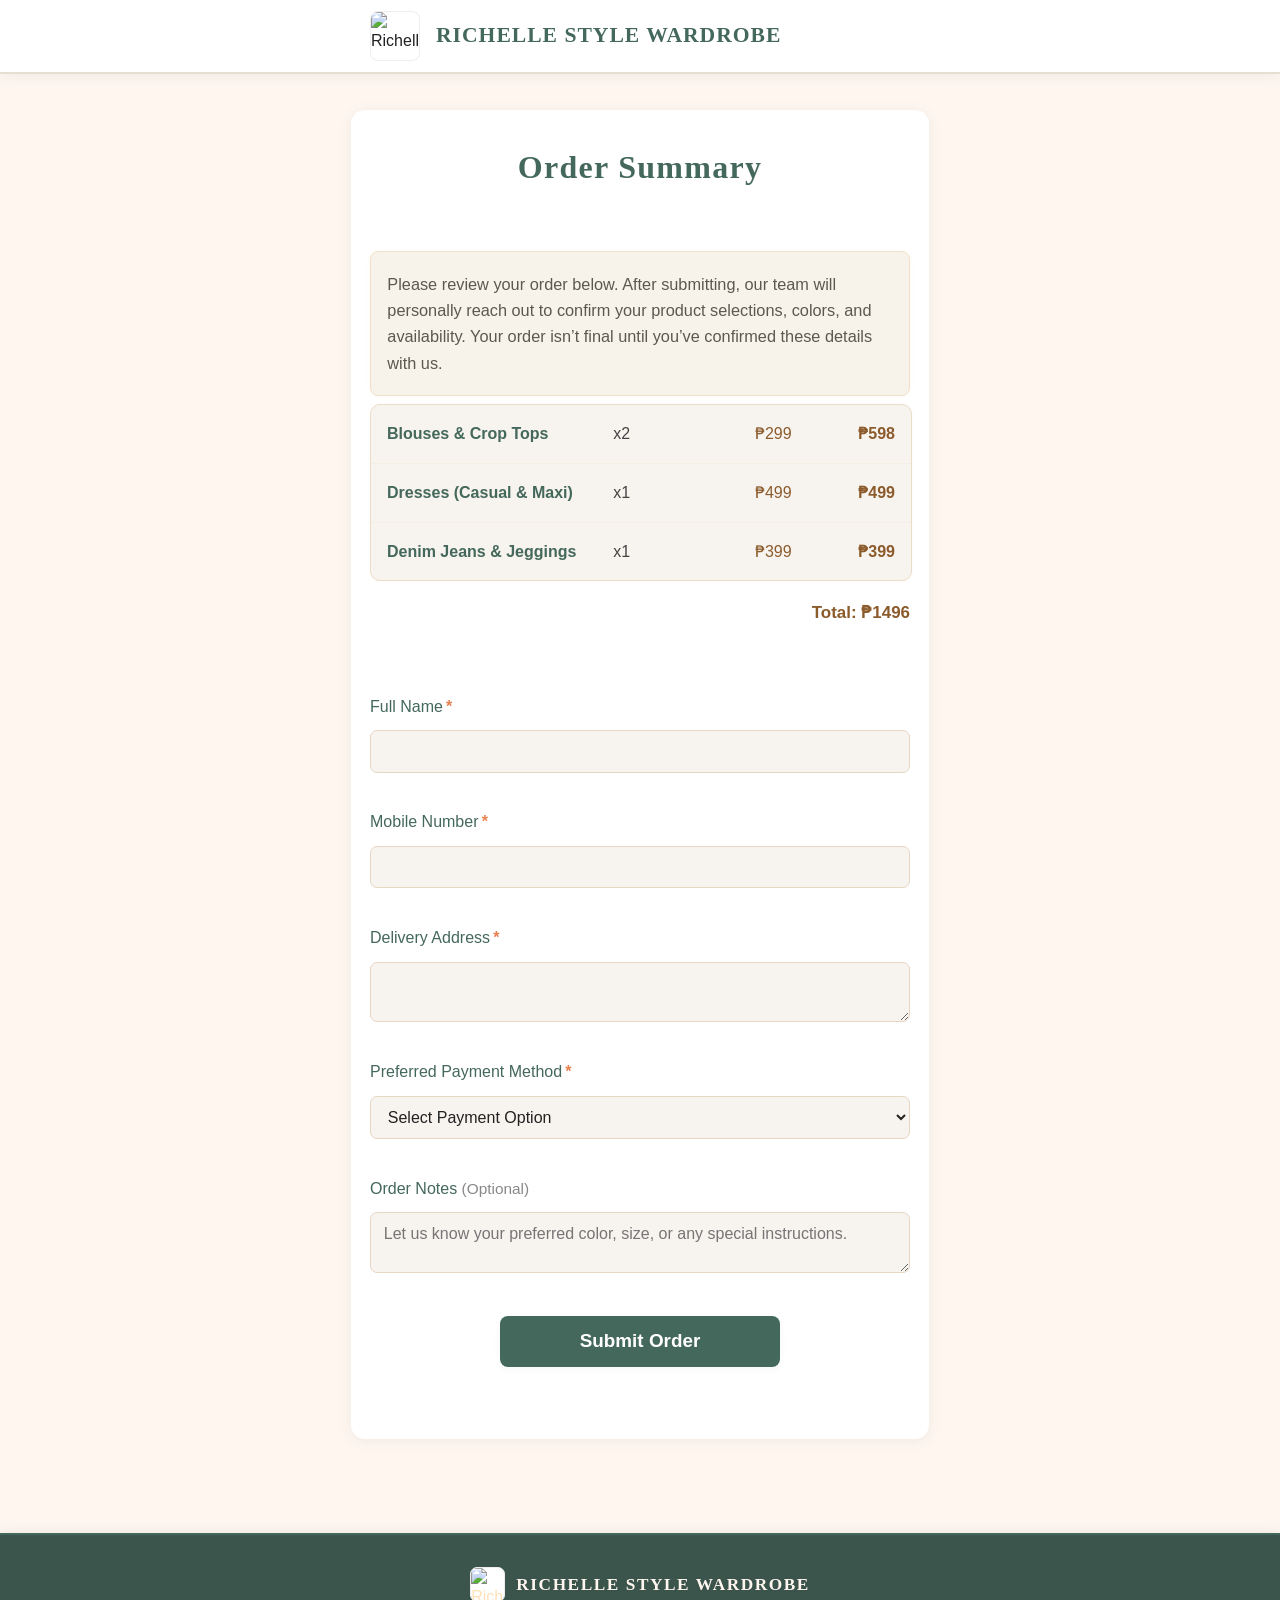
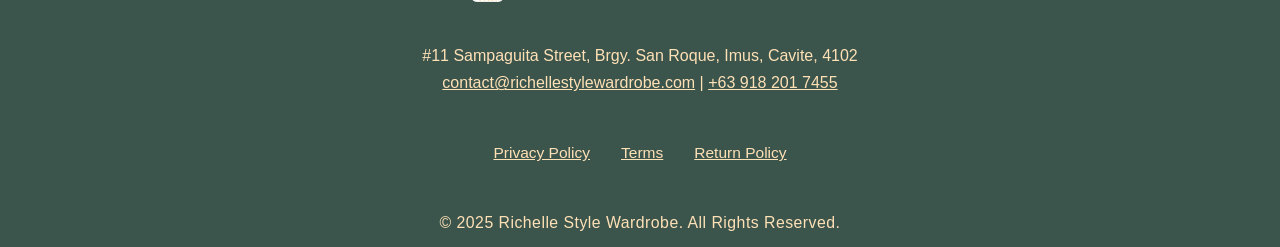
==== order-summary.html @ 690bf206 "order-summary.html" ====
<!DOCTYPE html>
<html lang="en">
<head>
  <meta charset="UTF-8">
  <meta name="viewport" content="width=device-width,initial-scale=1.0">
  <meta name="description" content="Order Summary - Richelle Style Wardrobe. Review your cart, submit your order, and get payment instructions.">
  <meta name="theme-color" content="#fff6f0">
  <link rel="icon" type="image/png" href="FAVICON.png">
  <title>Order Summary | Richelle Style Wardrobe</title>
  <style>
    :root {
      --main-bg: #fff6f0;
      --accent: #44685B;
      --secondary: #8B5B2B;
      --text-dark: #222;
      --text-light: #fff;
      --section-bg: #fff;
      --border-radius: 14px;
      --shadow: 0 2px 14px rgba(68,104,91,0.09);
      --max-width: 540px;
      --input-bg: #f7f3ef;
      --error: #c22;
      --success: #2a864a;
    }

    html, body {
      margin: 0;
      padding: 0;
      background: var(--main-bg);
      color: var(--text-dark);
      font-family: 'Segoe UI', 'Arial', sans-serif;
      font-size: 16px;
      line-height: 1.6;
      min-height: 100vh;
    }

    body {
      display: flex;
      flex-direction: column;
      min-height: 100vh;
      align-items: center;
      justify-content: flex-start;
      background: var(--main-bg);
    }

    header {
      width: 100%;
      background: var(--section-bg);
      box-shadow: var(--shadow);
      padding: 0;
      border-bottom: 2px solid #e5ded1;
      position: sticky;
      top: 0;
      z-index: 100;
    }

    .navbar {
      display: flex;
      align-items: center;
      justify-content: space-between;
      max-width: var(--max-width);
      margin: auto;
      padding: 0.7rem 1.2rem 0.7rem 1.2rem;
    }

    .logo-box {
      display: flex;
      align-items: center;
      gap: 1rem;
    }
    .logo-box img {
      height: 48px;
      width: 48px;
      object-fit: contain;
      border-radius: 8px;
      background: #fff;
      border: 1px solid #eee;
    }
    .brand-text {
      font-family: "Georgia", serif;
      font-size: 1.35rem;
      font-weight: bold;
      color: var(--accent);
      letter-spacing: 1px;
      line-height: 1.1;
    }

    main {
      width: 100%;
      max-width: var(--max-width);
      margin: 0 auto;
      flex: 1;
      display: flex;
      flex-direction: column;
      align-items: center;
      background: var(--main-bg);
      padding: 2.2rem 1rem 1.2rem 1rem;
    }

    .summary-container {
      background: var(--section-bg);
      border-radius: var(--border-radius);
      box-shadow: var(--shadow);
      padding: 2rem 1.2rem;
      width: 100%;
      max-width: 100%;
      margin-bottom: 2.5rem;
      display: flex;
      flex-direction: column;
      align-items: center;
    }

    .summary-title {
      font-family: "Georgia", serif;
      font-size: 2rem;
      color: var(--accent);
      font-weight: 700;
      margin: 0 0 1.2em 0;
      letter-spacing: 0.04em;
      text-align: center;
    }

    .cart-review {
      width: 100%;
      margin-bottom: 2em;
    }

    .cart-list {
      width: 100%;
      margin: 0 0 1.1em 0;
      padding: 0;
      list-style: none;
      border-radius: 10px;
      background: var(--input-bg);
      border: 1px solid #ebddc7;
      box-shadow: 0 1px 5px rgba(176,135,71,0.03);
    }
    .cart-list li {
      display: flex;
      align-items: center;
      justify-content: space-between;
      padding: 1em 1em;
      border-bottom: 1px solid #f4eee4;
      font-size: 1em;
    }
    .cart-list li:last-child {
      border-bottom: none;
    }
    .cart-prod-name {
      font-weight: bold;
      color: var(--accent);
      flex: 2 1 120px;
    }
    .cart-prod-qty {
      color: #444;
      margin: 0 0.6em;
      flex: 1 0 28px;
    }
    .cart-prod-price {
      color: var(--secondary);
      font-weight: 500;
      flex: 1 0 44px;
      text-align: right;
    }
    .cart-prod-total {
      color: var(--secondary);
      font-weight: bold;
      flex: 1 0 55px;
      text-align: right;
    }
    .cart-total-row {
      display: flex;
      justify-content: flex-end;
      font-weight: bold;
      color: var(--secondary);
      font-size: 1.06em;
      margin-top: 1em;
      margin-bottom: 0.5em;
    }

    /* Customer Info Form */
    .customer-form {
      width: 100%;
      max-width: 100%;
      margin-top: 1.7em;
      margin-bottom: 1.7em;
      display: flex;
      flex-direction: column;
      gap: 1.2em;
    }
    .form-row {
      display: flex;
      flex-direction: column;
      gap: 0.5em;
    }
    label {
      font-weight: 500;
      color: var(--accent);
      margin-bottom: 0.2em;
      font-size: 1em;
    }
    input, select, textarea {
      font-size: 1em;
      border-radius: 7px;
      border: 1.3px solid #e6d7c5;
      background: var(--input-bg);
      padding: 0.7em 0.8em;
      outline: none;
      margin-bottom: 0.1em;
      font-family: inherit;
      color: var(--text-dark);
      transition: border 0.11s;
      box-sizing: border-box;
    }
    input:focus, select:focus, textarea:focus {
      border-color: var(--accent);
    }
    textarea {
      min-height: 47px;
      resize: vertical;
    }
    .required {
      color: #e88050;
      font-weight: bold;
      margin-left: 0.2em;
    }
    .error-msg {
      color: var(--error);
      font-size: 0.98em;
      margin-top: 0.2em;
      margin-bottom: 0.3em;
    }
    .success-msg {
      color: var(--success);
      font-size: 1.1em;
      font-weight: bold;
      margin-top: 0.5em;
      margin-bottom: 1em;
      text-align: center;
    }

    /* Checkout Button */
    .checkout-btn {
      background: var(--accent);
      color: var(--text-light);
      border: none;
      border-radius: 8px;
      font-size: 1.18em;
      font-weight: 600;
      padding: 0.75em 2em;
      cursor: pointer;
      transition: background 0.16s;
      box-shadow: 0 2px 8px rgba(34,34,34,0.04);
      margin-top: 1.2em;
      margin-bottom: 0.7em;
      width: 100%;
      max-width: 280px;
      align-self: center;
    }
    .checkout-btn:hover {
      background: #2c453b;
    }

    .info-block {
      background: #f8f3ea;
      border-radius: 8px;
      padding: 1.2em 1em;
      color: #5b594f;
      font-size: 1.02em;
      margin: 1.2em 0 0.5em 0;
      box-shadow: 0 1px 7px rgba(176,135,71,0.03);
      border: 1px solid #f1e1c9;
    }
    .info-block strong {
      color: var(--accent);
    }

    /* Confirmation Section */
    .confirmation-block {
      background: #f1f8f5;
      border-radius: 10px;
      padding: 2em 1.2em;
      color: #295c45;
      text-align: center;
      font-size: 1.12em;
      box-shadow: 0 2px 12px rgba(34,102,81,0.07);
      margin-top: 1.2em;
      margin-bottom: 1em;
      border: 1px solid #d6e8e2;
    }
    .confirmation-block strong {
      color: #24704b;
      font-weight: bold;
    }

    /* Footer */
    footer {
      background: #3b544c;
      color: #ffe1b6;
      border-top: 2px solid #44685B;
      box-shadow: 0 -2px 14px rgba(68,104,91,0.08);
      font-size: 1em;
      width: 100%;
      margin-top: 2.2rem;
      position: relative;
    }
    .footer-content {
      max-width: var(--max-width);
      margin: auto;
      padding: 2em 1.2em 1em 1.2em;
      display: flex;
      flex-direction: column;
      align-items: center;
      gap: 1.5em;
    }
    .footer-logo {
      display: flex;
      align-items: center;
      gap: 0.7em;
      margin-bottom: 0.5em;
    }
    .footer-logo img {
      height: 33px;
      width: 33px;
      object-fit: contain;
      border-radius: 7px;
      background: #fff;
      border: 1px solid #eee;
    }
    .footer-brand {
      color: #fff6f0;
      font-weight: bold;
      font-family: "Georgia", serif;
      font-size: 1.08em;
      letter-spacing: 0.09em;
      text-shadow: 0 1px 4px rgba(0,0,0,0.04);
    }
    .footer-contact {
      margin: 0.5em 0 0.5em 0;
      color: #ffe1b6;
      font-size: 1em;
      text-align: center;
      line-height: 1.7em;
    }
    .footer-contact a {
      color: #ffe1b6;
      text-decoration: underline;
      transition: color 0.13s;
    }
    .footer-contact a:hover {
      color: #fff;
    }
    .footer-links {
      margin: 0.8em 0 0.8em 0;
      display: flex;
      gap: 1em;
      justify-content: center;
      flex-wrap: wrap;
      font-size: 0.97em;
    }
    .footer-links a {
      color: #ffe1b6;
      text-decoration: underline;
      transition: color 0.13s;
      margin: 0 0.5em;
    }
    .footer-links a:hover {
      color: #fff;
    }
    .footer-bottom {
      width: 100%;
      text-align: center;
      font-size: 0.99em;
      color: #ffe1b6;
      padding: 1em 0 0.7em 0;
      letter-spacing: 0.03em;
    }
    @media (max-width: 540px) {
      main {
        padding: 1.2rem 0.2rem 0.5rem 0.2rem;
      }
      .summary-container {
        padding: 1.1rem 0.3rem;
      }
      .footer-content {
        padding: 1.2em 0.2em 1em 0.2em;
        gap: 1em;
      }
    }
  </style>
</head>
<body>
  <header>
    <div class="navbar">
      <div class="logo-box">
        <img src="LOGO.png" alt="Richelle Style Wardrobe Logo">
        <span class="brand-text">RICHELLE STYLE WARDROBE</span>
      </div>
    </div>
  </header>
  <main>
    <div class="summary-container">
      <div class="summary-title">Order Summary</div>
      <div class="info-block" id="info-block">
        Please review your order below. After submitting, our team will personally reach out to confirm your product selections, colors, and availability. Your order isn’t final until you’ve confirmed these details with us.
      </div>
      <div class="cart-review" id="cart-review">
        <ul class="cart-list" id="cart-list">
          <!-- Cart items will be injected here by JS -->
        </ul>
        <div class="cart-total-row" id="cart-total-row">Total: ₱<span id="cart-total">0</span></div>
      </div>
      <form class="customer-form" id="customer-form" autocomplete="on">
        <div class="form-row">
          <label for="customer-name">Full Name<span class="required">*</span></label>
          <input type="text" id="customer-name" name="customer-name" required autocomplete="name">
          <div class="error-msg" id="error-name"></div>
        </div>
        <div class="form-row">
          <label for="customer-phone">Mobile Number<span class="required">*</span></label>
          <input type="tel" id="customer-phone" name="customer-phone" required autocomplete="tel" pattern="^09\d{9}$|^\+639\d{9}$">
          <div class="error-msg" id="error-phone"></div>
        </div>
        <div class="form-row">
          <label for="customer-address">Delivery Address<span class="required">*</span></label>
          <textarea id="customer-address" name="customer-address" required autocomplete="street-address"></textarea>
          <div class="error-msg" id="error-address"></div>
        </div>
        <div class="form-row">
          <label for="payment-method">Preferred Payment Method<span class="required">*</span></label>
          <select id="payment-method" name="payment-method" required>
            <option value="">Select Payment Option</option>
            <option value="GCash">GCash</option>
            <option value="Bank Transfer">Bank Transfer (BDO)</option>
            <option value="COD">Cash on Delivery (Cavite only)</option>
          </select>
          <div class="error-msg" id="error-payment"></div>
        </div>
        <div class="form-row">
          <label for="customer-note">Order Notes <span style="color:#888;font-weight:400;font-size:0.96em;">(Optional)</span></label>
          <textarea id="customer-note" name="customer-note" autocomplete="off" placeholder="Let us know your preferred color, size, or any special instructions."></textarea>
        </div>
        <button type="submit" class="checkout-btn" id="submit-order-btn">Submit Order</button>
        <div class="success-msg" id="submit-success" style="display:none;"></div>
      </form>
      <div class="info-block" id="payment-info" style="display:none;">
        <strong>Next Steps:</strong> Once you confirm your order details with our team, we'll send you a secure payment link based on your selected payment method.<br>
        <br>
        Please complete your payment within <strong>24 hours</strong> to ensure your order is processed. Orders will be automatically canceled if payment is not received within this window. Thank you for your understanding!
      </div>
      <div class="confirmation-block" id="confirmation-block" style="display:none;">
        <strong>Order Submitted Successfully!</strong>
        <br><br>
        Thank you for placing your order with Richelle Style Wardrobe. One of our team members will reach out shortly to help finalize your order details, including colors, availability, and any custom preferences.
        <br><br>
        Please verify all details when contacted. After confirmation, you’ll receive a secure payment link for your chosen method. Kindly complete payment within <strong>24 hours</strong> to avoid automatic cancellation.
        <br><br>
        We appreciate your trust in us and look forward to assisting you!
      </div>
    </div>
  </main>
  <footer>
    <div class="footer-content">
      <div class="footer-logo">
        <img src="LOGO.png" alt="Richelle Style Wardrobe Footer Logo">
        <span class="footer-brand">RICHELLE STYLE WARDROBE</span>
      </div>
      <div class="footer-contact">
        #11 Sampaguita Street, Brgy. San Roque, Imus, Cavite, 4102<br>
        <a href="mailto:contact@richellestylewardrobe.com">contact@richellestylewardrobe.com</a> |
        <a href="tel:+639182017455">+63 918 201 7455</a>
      </div>
      <div class="footer-links">
        <a href="#policies">Privacy Policy</a>
        <a href="#policies">Terms</a>
        <a href="#policies">Return Policy</a>
      </div>
    </div>
    <div class="footer-bottom">
      &copy; 2025 Richelle Style Wardrobe. All Rights Reserved.
    </div>
  </footer>
  <script>
    // Demo cart data for illustration (replace with actual cart logic)
    let cart = [
      {name: "Blouses & Crop Tops", price: 299, qty: 2},
      {name: "Dresses (Casual & Maxi)", price: 499, qty: 1},
      {name: "Denim Jeans & Jeggings", price: 399, qty: 1}
    ];

    // Renders cart items on the summary page
    function renderCart() {
      const cartList = document.getElementById('cart-list');
      const cartTotalRow = document.getElementById('cart-total-row');
      let total = 0;
      cartList.innerHTML = "";
      if (cart.length === 0) {
        cartList.innerHTML = '<li style="text-align:center;color:#888;font-style:italic;padding:1.2em;">Your cart is empty.</li>';
        cartTotalRow.innerHTML = '';
        return;
      }
      cart.forEach(item => {
        const lineTotal = item.price * item.qty;
        total += lineTotal;
        const li = document.createElement('li');
        li.innerHTML =
          `<span class="cart-prod-name">${item.name}</span>
           <span class="cart-prod-qty">x${item.qty}</span>
           <span class="cart-prod-price">₱${item.price}</span>
           <span class="cart-prod-total">₱${lineTotal}</span>`;
        cartList.appendChild(li);
      });
      cartTotalRow.innerHTML = `Total: ₱<span id="cart-total">${total}</span>`;
    }
    renderCart();

    // Form Validation
    function validateForm() {
      let valid = true;
      // Name validation
      const name = document.getElementById('customer-name').value.trim();
      if (!name) {
        document.getElementById('error-name').textContent = "Please enter your full name.";
        valid = false;
      } else {
        document.getElementById('error-name').textContent = "";
      }
      // Phone validation
      const phone = document.getElementById('customer-phone').value.trim();
      const phonePattern = /^09\d{9}$|^\+639\d{9}$/;
      if (!phone) {
        document.getElementById('error-phone').textContent = "Please enter your mobile number.";
        valid = false;
      } else if (!phonePattern.test(phone)) {
        document.getElementById('error-phone').textContent = "Enter a valid PH mobile number (e.g. 09XXXXXXXXX or +639XXXXXXXXX).";
        valid = false;
      } else {
        document.getElementById('error-phone').textContent = "";
      }
      // Address
      const address = document.getElementById('customer-address').value.trim();
      if (!address) {
        document.getElementById('error-address').textContent = "Delivery address is required.";
        valid = false;
      } else {
        document.getElementById('error-address').textContent = "";
      }
      // Payment
      const payment = document.getElementById('payment-method').value;
      if (!payment) {
        document.getElementById('error-payment').textContent = "Please select a payment method.";
        valid = false;
      } else {
        document.getElementById('error-payment').textContent = "";
      }
      return valid;
    }

    // Handle form submission
    document.getElementById('customer-form').addEventListener('submit', function(e){
      e.preventDefault();
      if (!validateForm()) return;

      // Hide form and show confirmation
      document.getElementById('customer-form').style.display = "none";
      document.getElementById('info-block').style.display = "none";
      document.getElementById('payment-info').style.display = "";
      document.getElementById('confirmation-block').style.display = "";

      // Display success message
      document.getElementById('submit-success').style.display = "none";
    });
  </script>
</body>
</html>
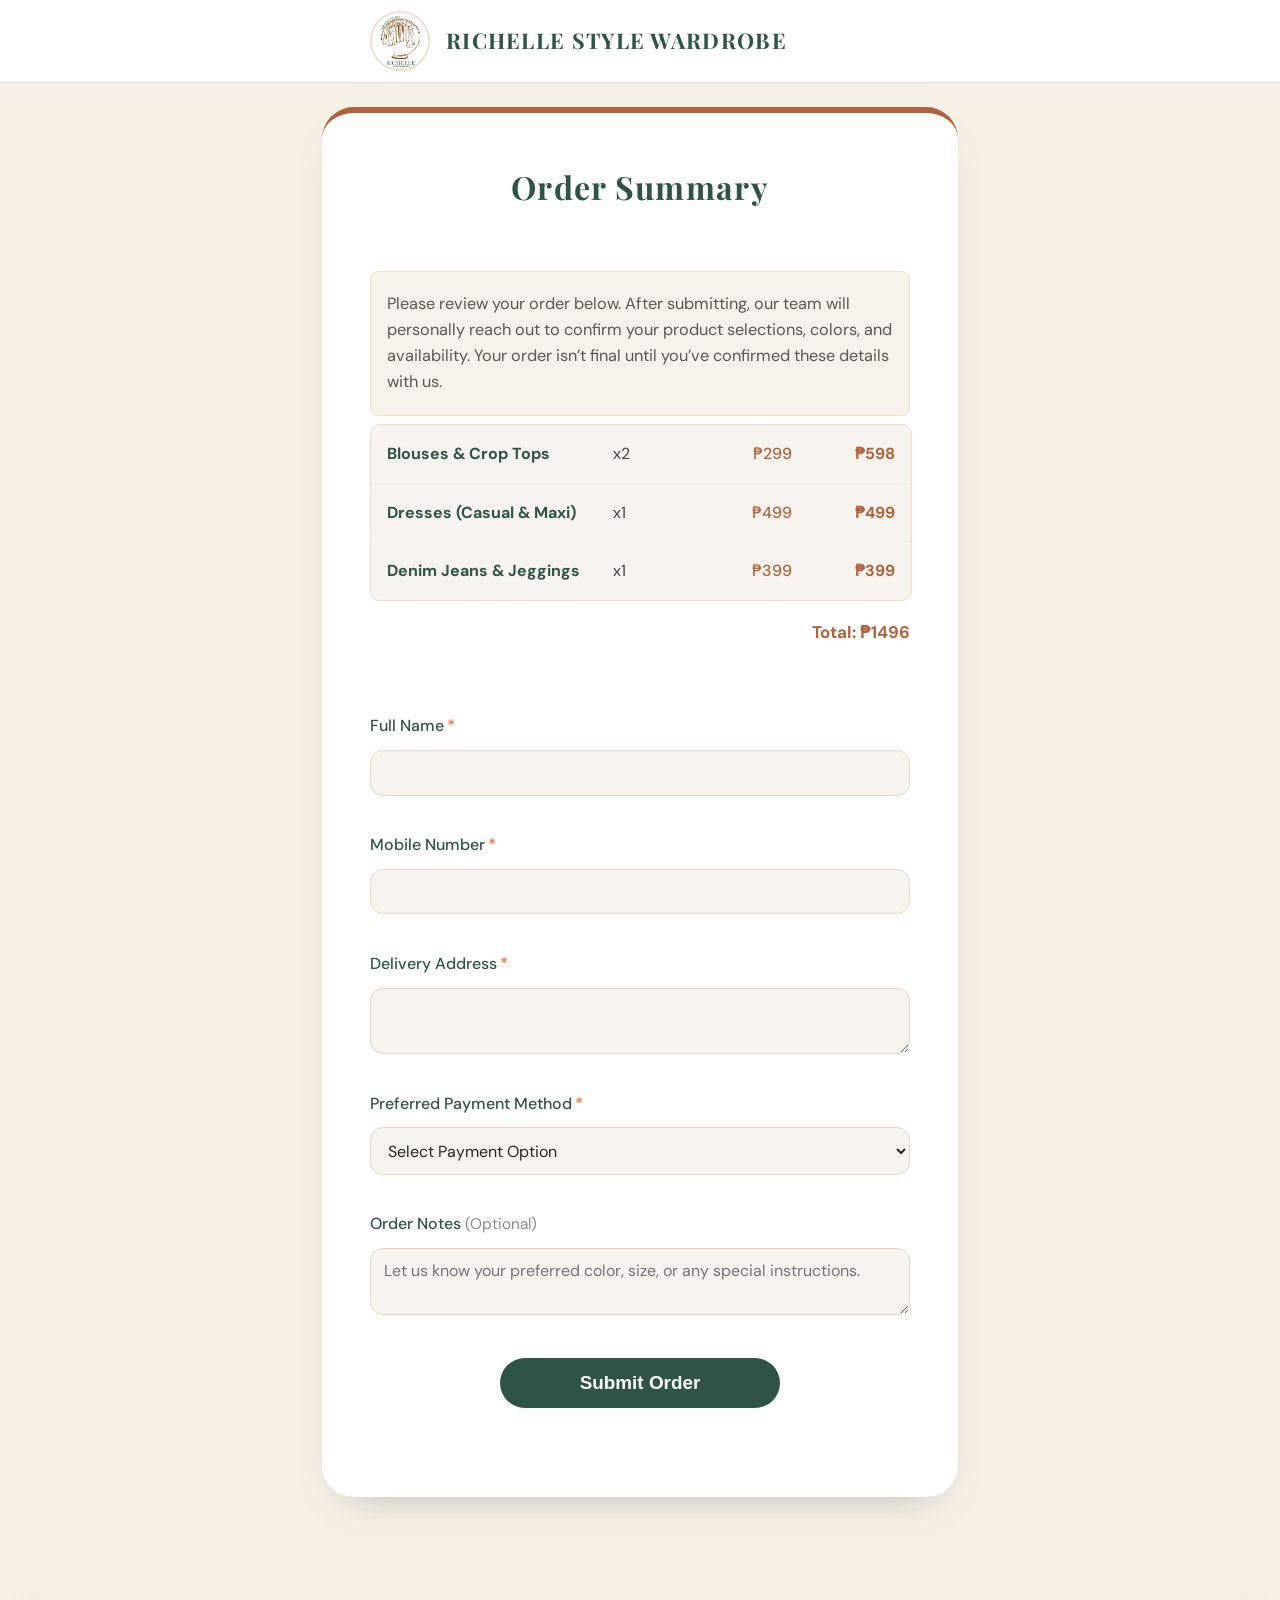
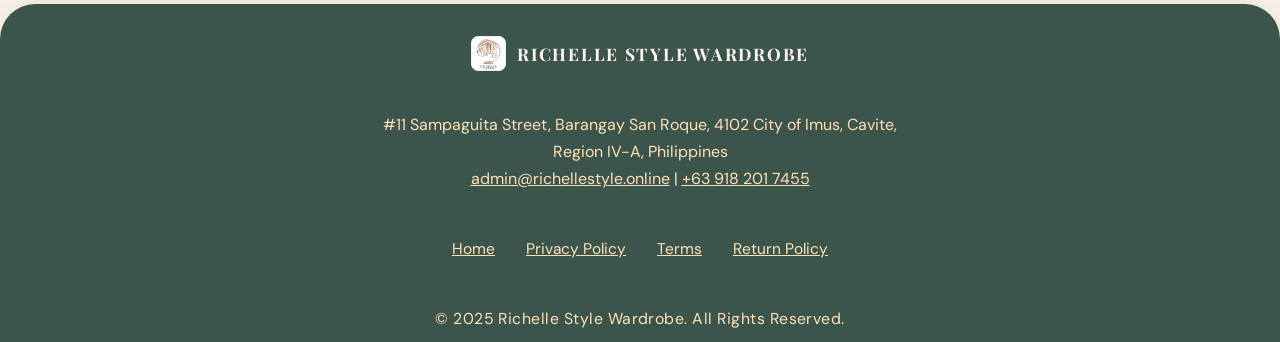
==== commit 9a15eefa: "Add files via upload" ====
--- a/order-summary.html
+++ b/order-summary.html
@@ -5,7 +5,7 @@
   <meta name="viewport" content="width=device-width,initial-scale=1.0">
   <meta name="description" content="Order Summary - Richelle Style Wardrobe. Review your cart, submit your order, and get payment instructions.">
   <meta name="theme-color" content="#fff6f0">
-  <link rel="icon" type="image/png" href="FAVICON.png">
+  <link rel="icon" type="image/png" href="image/LOGO.png">
   <title>Order Summary | Richelle Style Wardrobe</title>
   <style>
     :root {
@@ -388,12 +388,13 @@
       }
     }
   </style>
+  <link rel="preconnect" href="https://fonts.googleapis.com"><link rel="preconnect" href="https://fonts.gstatic.com" crossorigin><link href="https://fonts.googleapis.com/css2?family=DM+Sans:wght@400;500;700&family=Playfair+Display:wght@600;700;800&display=swap" rel="stylesheet"><link rel="stylesheet" href="polish.css">
 </head>
 <body>
   <header>
     <div class="navbar">
       <div class="logo-box">
-        <img src="LOGO.png" alt="Richelle Style Wardrobe Logo">
+        <img src="image/LOGO.png" alt="Richelle Style Wardrobe Logo">
         <span class="brand-text">RICHELLE STYLE WARDROBE</span>
       </div>
     </div>
@@ -462,18 +463,18 @@
   <footer>
     <div class="footer-content">
       <div class="footer-logo">
-        <img src="LOGO.png" alt="Richelle Style Wardrobe Footer Logo">
+        <img src="image/LOGO.png" alt="Richelle Style Wardrobe Footer Logo">
         <span class="footer-brand">RICHELLE STYLE WARDROBE</span>
       </div>
       <div class="footer-contact">
-        #11 Sampaguita Street, Brgy. San Roque, Imus, Cavite, 4102<br>
-        <a href="mailto:contact@richellestylewardrobe.com">contact@richellestylewardrobe.com</a> |
+        #11 Sampaguita Street, Barangay San Roque, 4102 City of Imus, Cavite, Region IV-A, Philippines<br>
+        <a href="mailto:admin@richellestyle.online">admin@richellestyle.online</a> |
         <a href="tel:+639182017455">+63 918 201 7455</a>
       </div>
-      <div class="footer-links">
-        <a href="#policies">Privacy Policy</a>
-        <a href="#policies">Terms</a>
-        <a href="#policies">Return Policy</a>
+      <div class="footer-links"><a href="index.html">Home</a>
+        <a href="privacy-policy.html">Privacy Policy</a>
+        <a href="terms.html">Terms</a>
+        <a href="refund-policy.html">Return Policy</a>
       </div>
     </div>
     <div class="footer-bottom">
--- a/polish.css
+++ b/polish.css
@@ -0,0 +1,155 @@
+:root {
+  --main-bg: #f7f0e6;
+  --accent: #2f5446;
+  --secondary: #b0623a;
+  --text-dark: #2a2622;
+  --border-radius: 22px;
+  --shadow: 0 18px 40px -22px rgba(47,84,70,.35);
+  --footer-bg: #22392f;
+  --footer-border: #b0623a;
+  --footer-social-bg: rgba(255,255,255,.12);
+  --sand: #ecdfcd;
+  --clay-soft: #f3dccd;
+}
+html { scroll-behavior: smooth; }
+body { font-family: 'DM Sans', 'Segoe UI', Arial, sans-serif; -webkit-font-smoothing: antialiased; }
+h1, h2, h3, h4, .brand-text, .footer-brand, .cart-summary-title, .cart-panel h3, .hero-content h1, section h2, .policy-card h4, .product-title {
+  font-family: 'Playfair Display', Georgia, serif;
+}
+section[id] { scroll-margin-top: 100px; }
+
+
+header { border-bottom: 1px solid #e7dccb; box-shadow: none; }
+.logo-box img { border-radius: 50%; border: 2px solid var(--sand); height: 56px; width: 56px; }
+.brand-text { font-size: 1.35rem; color: var(--accent); letter-spacing: .06em; }
+nav a { font-size: .95rem; border-radius: 999px; padding: .45rem 1rem; }
+nav a:hover, nav a.active { background: var(--accent); }
+.cart-btn-fixed { background: var(--accent); border-radius: 999px; box-shadow: 0 14px 30px -10px rgba(34,57,47,.6); }
+.cart-btn-fixed:hover { background: var(--secondary); }
+.cart-count { background: var(--clay-soft); color: var(--accent); border: none; }
+
+
+main { padding-top: 1.5rem; }
+section { background: none; box-shadow: none; border-radius: 0; padding: 0; margin-bottom: clamp(3.5rem, 8vw, 6rem); }
+section h2 { font-size: clamp(1.8rem, 3.6vw, 2.6rem); color: var(--accent); margin-bottom: 1.4rem; line-height: 1.12; }
+
+
+.hero {
+  display: grid; grid-template-columns: 1.3fr .8fr; gap: 3rem; align-items: center;
+  background: radial-gradient(circle at 90% 10%, rgba(176,98,58,.45), transparent 45%), var(--accent);
+  color: #fff; border-radius: 2.2rem; padding: clamp(2rem, 5vw, 4.5rem); box-shadow: var(--shadow);
+}
+.hero-img { order: 2; max-width: none; }
+.hero-img img {
+  max-width: 320px; aspect-ratio: 4/5; object-fit: contain; background: #fff; padding: 2rem;
+  border-radius: 10rem 10rem 1.5rem 1.5rem; border: 8px solid rgba(255,255,255,.18);
+}
+.hero-content h1 { color: #fff; font-size: clamp(2rem, 4.4vw, 3.3rem); }
+.hero-content p { color: #e3efe9; font-size: 1.08rem; }
+.hero-content p strong { color: #ffd9b8; }
+.hero-content .cta-btn { background: #f1c8a6; color: #22392f; border-radius: 999px; padding: .85em 2em; font-weight: 700; text-decoration: none; }
+.hero-content .cta-btn:hover { background: #fff; }
+
+
+#products h2 { text-align: center; }
+#products h2::after { content: ''; display: block; width: 64px; height: 3px; margin: .9rem auto 0; background: var(--secondary); border-radius: 2px; }
+.product-list { gap: 2rem 1.8rem; align-items: start; grid-auto-rows: auto; margin: 2.5rem 0 0; }
+.product-card {
+  background: #fff; border: none; border-radius: 1.6rem; padding: .8rem .8rem 1.4rem; min-height: 0; height: auto;
+  gap: .5rem; align-items: stretch; box-shadow: var(--shadow); transition: transform .25s, box-shadow .25s;
+}
+.product-card:hover { transform: translateY(-6px); box-shadow: 0 24px 44px -22px rgba(47,84,70,.5); }
+.product-card img { max-width: none; width: 100%; aspect-ratio: 1/1; border-radius: 1.2rem; margin: 0 0 .6rem; background: var(--sand); }
+.product-title { padding: 0 .6rem; font-size: 1.15rem; }
+.product-price { padding: 0 .6rem; font-size: 1.15rem; font-weight: 700; color: var(--secondary); margin: 0; }
+.add-cart-btn { margin: .6rem .6rem 0; border-radius: 999px; background: transparent; color: var(--accent); border: 1.5px solid var(--accent); padding: .6em 1em; font-weight: 600; transition: background .2s, color .2s; }
+.add-cart-btn:hover { background: var(--accent); color: #fff; }
+@media (min-width: 951px) {
+  .product-card:nth-child(3n+2) { margin-top: 2.6rem; }
+}
+
+
+#about { background: var(--sand); border-radius: 2.2rem; padding: clamp(1.8rem, 4vw, 3.5rem); }
+#about .about-content { gap: 3rem; align-items: center; }
+#about ul { list-style: none; padding: 0; display: grid; grid-template-columns: 1fr 1fr; gap: .7rem; margin: 1.2rem 0; }
+#about li { background: #fff; border-radius: 999px; padding: .55rem 1.1rem; font-size: .94rem; font-weight: 500; margin: 0; }
+#about li::before { content: '✦'; color: var(--secondary); margin-right: .5rem; }
+.about-img img { width: 200px; background: #fff; padding: 1.4rem; border: none; border-radius: 50%; box-shadow: var(--shadow); }
+
+
+#testimonials h2 { margin-bottom: 2rem; }
+.testimonials-list { flex-direction: row !important; flex-wrap: wrap; align-items: stretch !important; justify-content: center !important; gap: 1.6rem; }
+.testimonial-card {
+  flex: 1 1 260px; max-width: none; margin: 0 !important; background: #fff; border: none; border-top: 5px solid var(--secondary);
+  border-radius: 1.4rem; font-style: normal; font-family: 'Playfair Display', Georgia, serif; text-align: left !important; align-items: flex-start; justify-content: flex-start;
+  padding: 1.8rem 1.6rem 1.4rem; font-size: 1.05rem; box-shadow: var(--shadow);
+}
+.testimonial-card:nth-child(2) { background: var(--accent); color: #fff; border-top-color: #f1c8a6; }
+.testimonial-card:nth-child(2) span { color: #f1c8a6; }
+.testimonial-card span { font-family: 'DM Sans', sans-serif; text-align: left !important; font-size: .92rem; }
+
+
+#faq { display: grid; grid-template-columns: .7fr 1.6fr; gap: 3rem; align-items: start; }
+#faq h2 { position: sticky; top: 110px; }
+.faq-list { display: flex; flex-direction: column; gap: .8rem; }
+.faq-item { margin: 0; background: #fff; border-radius: 1.1rem; padding: 1.1rem 1.4rem; border-left: 4px solid var(--secondary); }
+.faq-q { font-size: 1.02rem; }
+.faq-a { margin: .25rem 0 0; color: #5a534b; }
+
+
+#contact { background: var(--footer-bg); color: #efe6d9; border-radius: 2.2rem; padding: clamp(1.8rem, 4vw, 3.5rem); }
+#contact h2 { color: #fff; }
+#contact strong { color: #f1c8a6; }
+#contact a { color: #ffd9b8; }
+.contact-social a { color: #22392f; background: #f1c8a6; padding: .45rem 1.1rem; border-radius: 999px; margin: 0 .6rem .6rem 0; }
+.contact-social a:hover { background: #fff; color: #22392f; }
+.contact-social span { color: #b9cfc4 !important; }
+
+
+#delivery h2 { text-align: center; }
+.delpay-list { list-style: none; padding: 0; margin: 2rem 0 0; display: grid; grid-template-columns: repeat(4, 1fr); gap: 1.2rem; counter-reset: dl; }
+.delpay-list li { counter-increment: dl; background: #fff; border-radius: 1.3rem; padding: 3.2rem 1.3rem 1.4rem; position: relative; font-size: .95rem; box-shadow: var(--shadow); }
+.delpay-list li::before { content: counter(dl, decimal-leading-zero); position: absolute; top: 1rem; left: 1.3rem; font-family: 'Playfair Display', serif; font-size: 1.6rem; font-weight: 700; color: var(--secondary); }
+
+
+.policy-list { gap: 1.5rem; margin: 0 0 1rem; }
+.policy-card { background: transparent; border: none; border-top: 3px solid var(--accent); border-radius: 0; box-shadow: none; padding: 1.2rem .2rem 0; }
+.policy-card h4 a { color: inherit; text-decoration: none; border-bottom: 2px solid var(--secondary); }
+.policy-card h4 a:hover { color: var(--secondary); }
+
+
+.cart-panel, .cart-summary-panel { border-radius: 1.6rem; }
+.cart-summary-panel { border: none; }
+.checkout-btn, .cart-summary-link { border-radius: 999px; }
+.checkout-btn { background: var(--accent); }
+.checkout-btn:hover { background: var(--secondary); }
+
+
+footer { border-top: none; border-radius: 2.2rem 2.2rem 0 0; margin-top: 3rem; overflow: hidden; }
+.footer-brand { letter-spacing: .1em; }
+.footer-social-link { border-radius: 999px; padding: .4em 1.2em; }
+
+
+.policy-container, .summary-container {
+  background: #fff; border-radius: 2rem; box-shadow: var(--shadow); padding: clamp(1.6rem, 4vw, 3rem); border-top: 6px solid var(--secondary);
+}
+.policy-container h1, .summary-title { font-family: 'Playfair Display', Georgia, serif; color: var(--accent); }
+.policy-container h2 { color: var(--secondary); border-top: 1px solid #efe6d8; padding-top: 1.4rem; margin-top: 1.8rem; }
+.highlight { background: var(--clay-soft); border-left: 5px solid var(--secondary); border-radius: 0 1rem 1rem 0; }
+.form-row input, .form-row select, .form-row textarea { border-radius: .8rem; }
+.form-row input:focus, .form-row select:focus, .form-row textarea:focus { outline: 3px solid rgba(47,84,70,.2); border-color: var(--accent); }
+
+@media (max-width: 900px) {
+  .hero { grid-template-columns: minmax(0, 1fr); text-align: center; }
+  .hero-img { order: 0; }
+  .hero-content .cta-btn { margin: 0 auto; }
+  #faq { grid-template-columns: minmax(0, 1fr); gap: 1rem; }
+  #faq h2 { position: static; }
+  .delpay-list { grid-template-columns: 1fr 1fr; }
+}
+@media (max-width: 600px) {
+  #about ul { grid-template-columns: minmax(0, 1fr); }
+  .delpay-list { grid-template-columns: minmax(0, 1fr); }
+  .hero { border-radius: 1.6rem; }
+}
+@media (prefers-reduced-motion: reduce) { html { scroll-behavior: auto; } * { transition: none !important; } }
